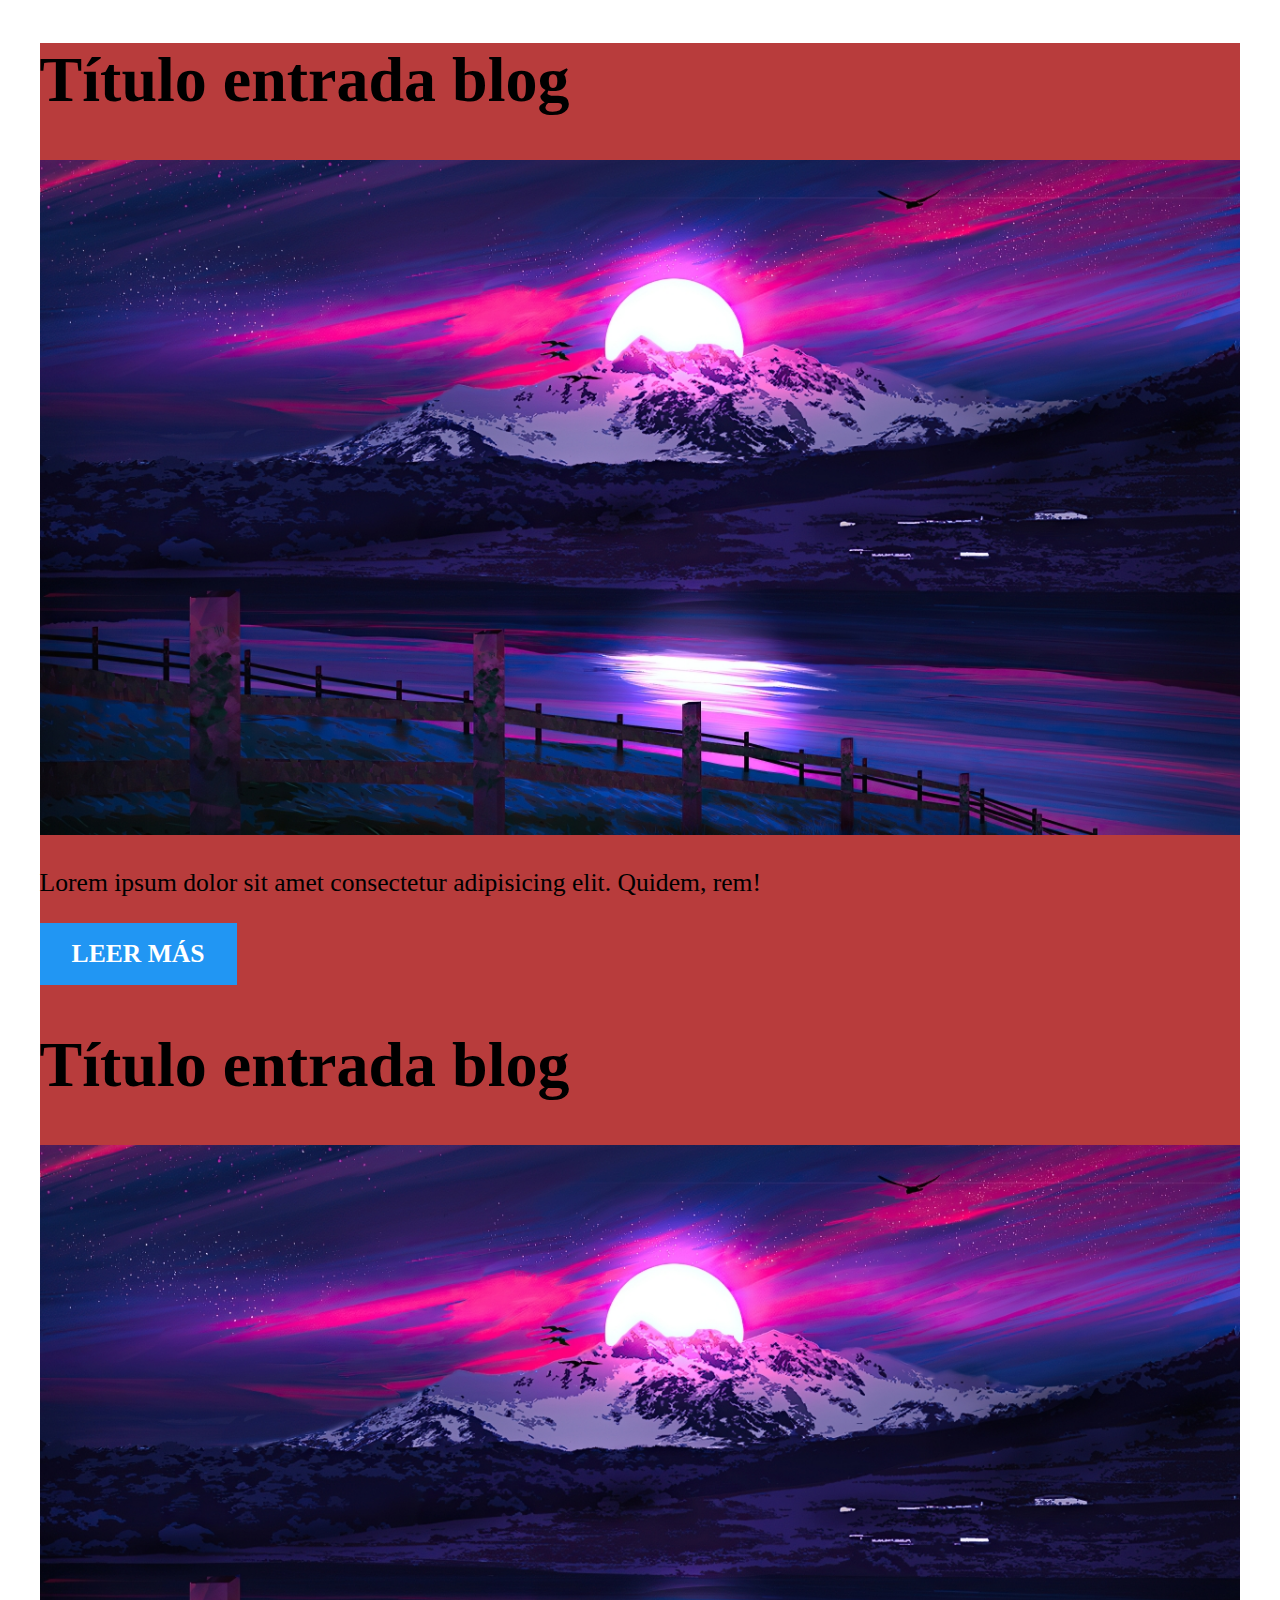
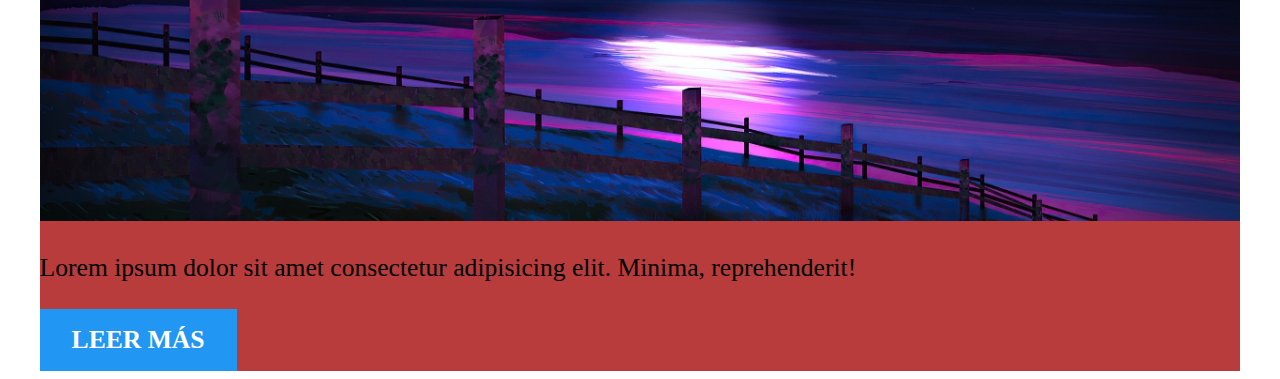
==== Grid/index.html @ 959a09a6 "5" ====
<!DOCTYPE html>
<html lang="en">
<head>
    <meta charset="UTF-8">
    <meta http-equiv="X-UA-Compatible" content="IE=edge">
    <meta name="viewport" content="width=device-width, initial-scale=1.0">
    <link rel="stylesheet" href="css/estilos.css">
    <title>RWD</title>
</head>
<body>
    <div class="contenedor">
        <article class="entrada">
            <h1>Título entrada blog</h1>
            <img src="img/paisaje.jpg">
            <p>Lorem ipsum dolor sit amet consectetur adipisicing elit. Quidem, rem!</p>
            <a href="#">Leer más</a>
        </article>
        <article class="entrada">
            <h1>Título entrada blog</h1>
            <img src="img/paisaje.jpg">
            <p>Lorem ipsum dolor sit amet consectetur adipisicing elit. Minima, reprehenderit!</p>
            <a href="#">Leer más</a>
        </article>
    </div>
    
</body>
</html>
---- Grid/css/estilos.css ----
html {
    box-sizing: border-box;
}
*, 
*:before, 
*:after {
    box-sizing: inherit;
}
body{
    font-family: 'Times New Roman', Times, serif;
    font-size: 1.6rem;
}
img{
  max-width: 100%;
}
h1{
    font-size: 4rem;
}
.contenedor{
    margin: 0 auto;
    max-width: 120rem;
    width: 95%;
    background-color: rgb(184, 60, 60);
}
.entrada a{
    display: inline-block;
    background-color: #2196F3;
    color: white;
    padding: 1rem 2rem;
    text-decoration: none;
    font-weight: bold;
    text-transform: uppercase;
}
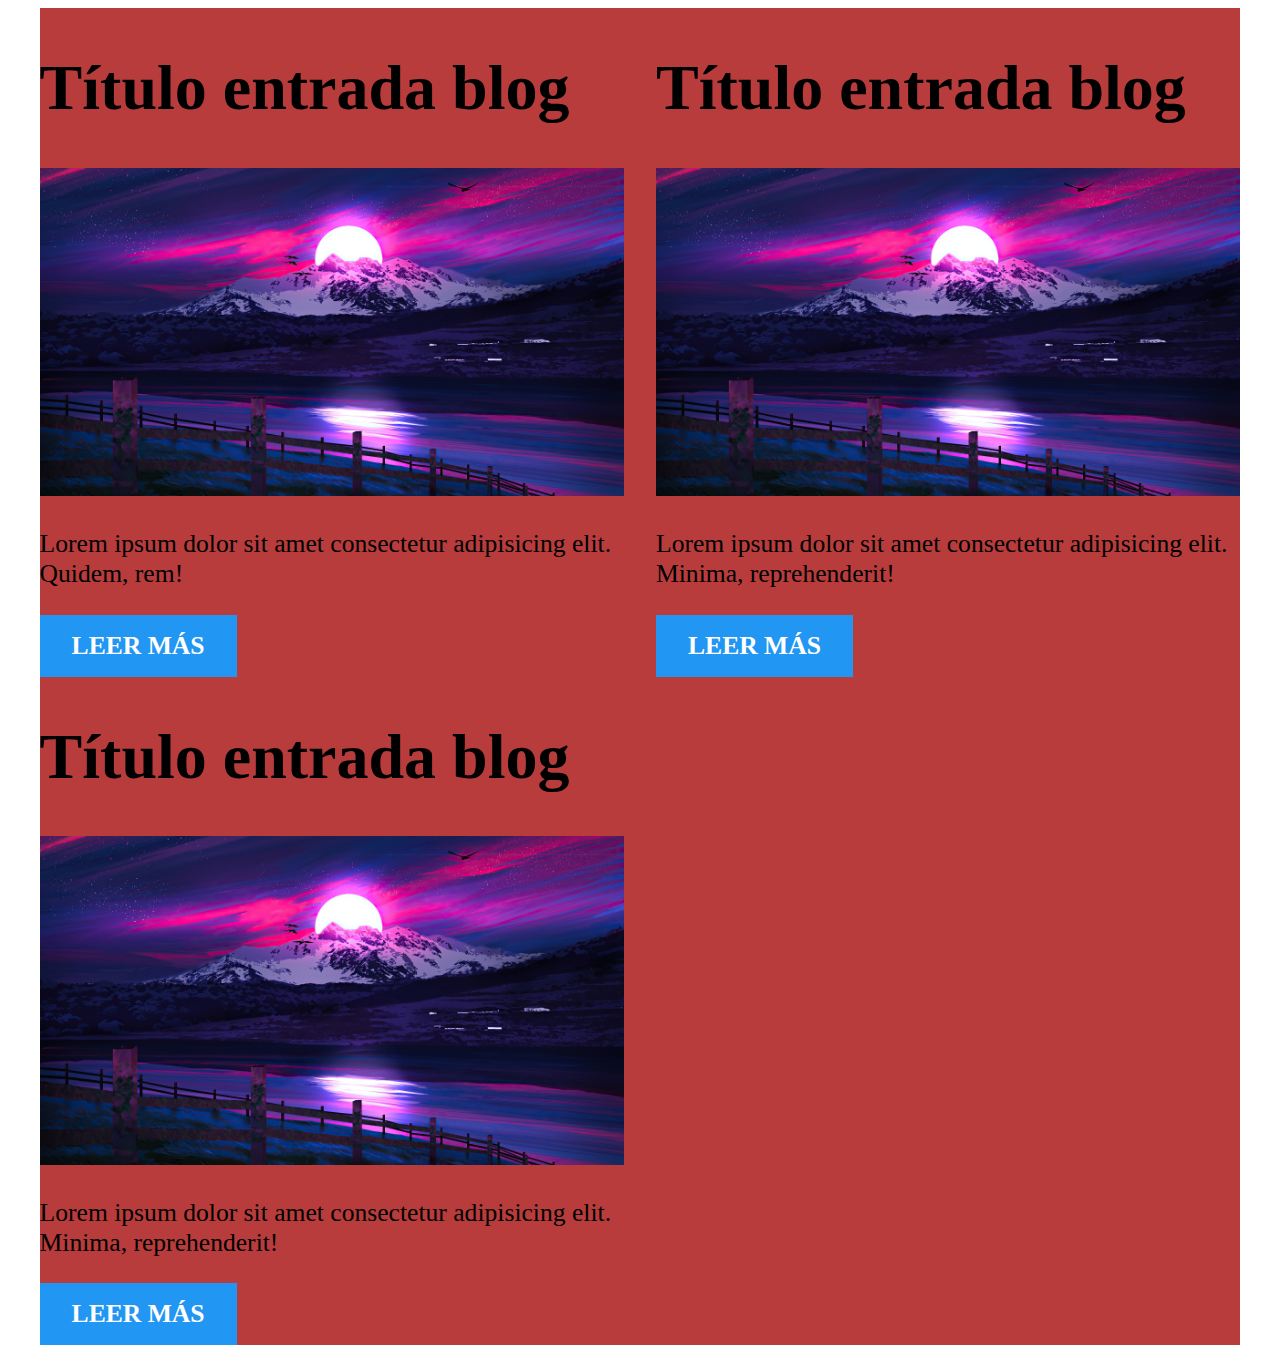
==== commit 061c59e6: "5" ====
--- a/Grid/index.html
+++ b/Grid/index.html
@@ -8,7 +8,7 @@
     <title>RWD</title>
 </head>
 <body>
-    <div class="contenedor">
+    <div class="contenedor tres_columnas">
         <article class="entrada">
             <h1>Título entrada blog</h1>
             <img src="img/paisaje.jpg">
@@ -21,6 +21,12 @@
             <p>Lorem ipsum dolor sit amet consectetur adipisicing elit. Minima, reprehenderit!</p>
             <a href="#">Leer más</a>
         </article>
+        <article class="entrada">
+            <h1>Título entrada blog</h1>
+            <img src="img/paisaje.jpg">
+            <p>Lorem ipsum dolor sit amet consectetur adipisicing elit. Minima, reprehenderit!</p>
+            <a href="#">Leer más</a>
+        </article>
     </div>
     
 </body>
--- a/Grid/css/estilos.css
+++ b/Grid/css/estilos.css
@@ -30,4 +30,19 @@
     text-decoration: none;
     font-weight: bold;
     text-transform: uppercase;
+}
+@media (min-width: 768px){
+    .contenedor{
+        display: grid;
+        grid-template-columns: 1fr 1fr;
+        column-gap: 2rem;
+    }
+}
+.tres_columnas{
+    display: flex;
+    justify-content: space-between;
+    flex-flow: row wrap;
+}
+.entrada{
+    flex: 0 0 calc(50% - 1rem);
 }